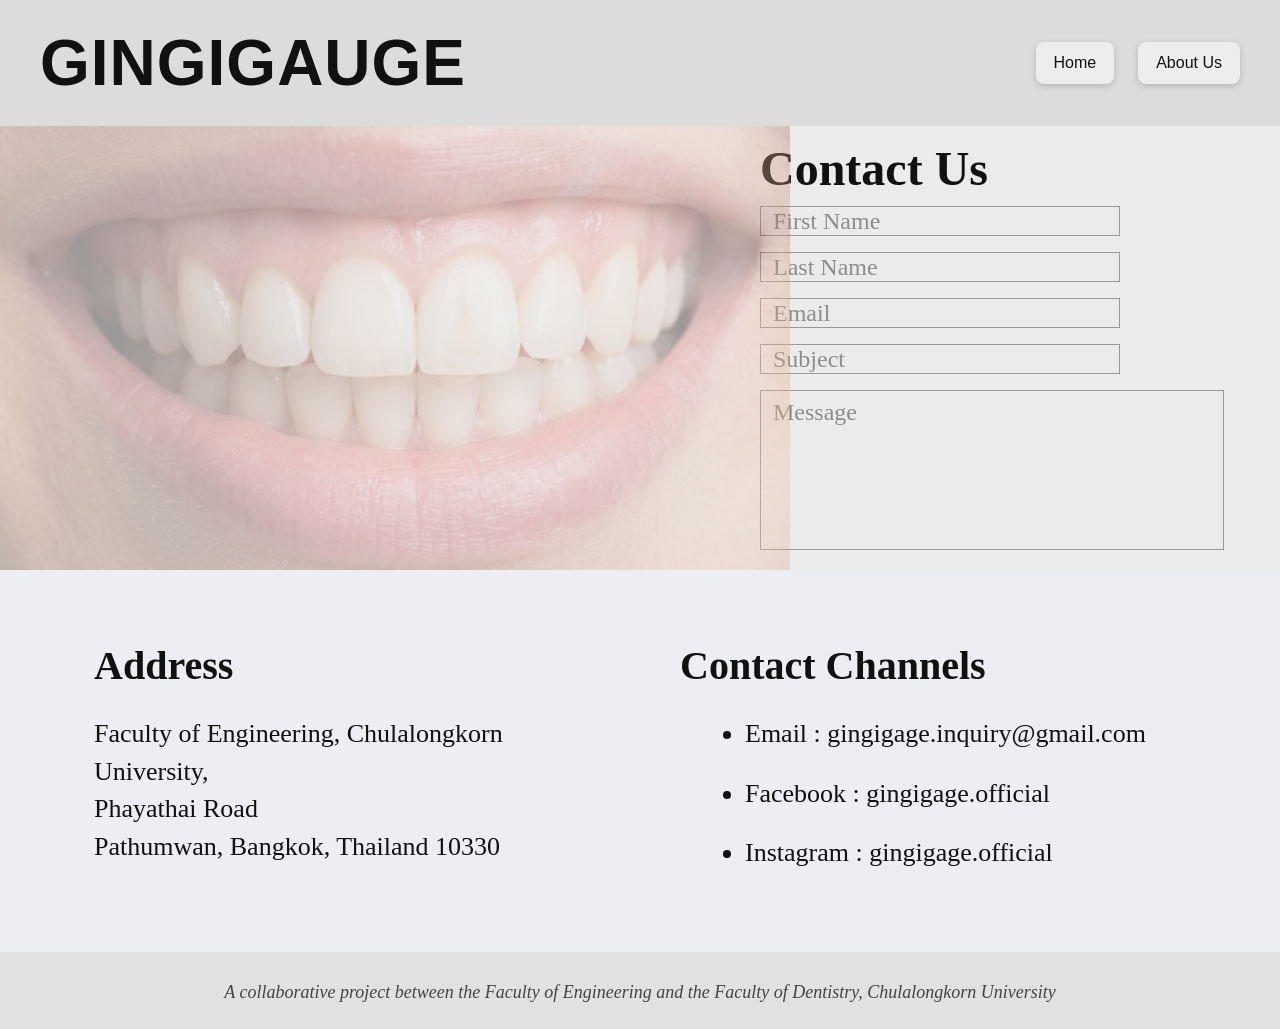
==== frontend/contact.html @ 5ba9ff5b "Initial Software Development Commit" ====
<!DOCTYPE html>
<html lang="en">
<head>
  <meta charset="UTF-8" />
  <meta name="viewport" content="width=device-width, initial-scale=1.0" />
  <title>GINGIGAGUE - Contact</title>
  <style>
    * {
      margin: 0;
      padding: 0;
      box-sizing: border-box;
    }

    body {
      font-family: Arial, Helvetica, sans-serif;
      background-color: #e9e9e9;
      color: #111;
    }

    .page {
      width: 100%;
      min-height: 100vh;
      background-color: #e6e6e6;
    }

    /* Navbar */
    .navbar {
      display: flex;
      justify-content: space-between;
      align-items: center;
      padding: 0px 40px;
      background-color: #dcdcdc;
      height: 126px;
    }


    .logo {
      font-size: 64px;
      font-weight: 900;
      letter-spacing: 1px;
      line-height: 1;
    }

    .nav-buttons {
      display: flex;
      gap: 24px;
    }

    .nav-buttons a {
      text-decoration: none;
      color: #111;
      background-color: #ededed;
      padding: 12px 18px;
      border-radius: 8px;
      font-size: 16px;
      box-shadow: 0 2px 6px rgba(0, 0, 0, 0.18);
      transition: transform 0.2s ease;
    }

    .nav-buttons a:hover {
      transform: scale(1.05);
    }

    .nav-buttons a:active {
      transform: scale(0.95);
      box-shadow: 0 2px 6px rgba(0, 0, 0, 0.2);
    }

    /* Top contact section */
    .contact-top {
      display: grid;
      grid-template-columns: 55% 45%;
      align-items: stretch;      
      background-color: #ebebeb;
      height: 444px;
    }

    .contact-image img {
      width: 790px;
      height: 444px;
      object-fit: cover;
      display: block;
      opacity: 0.35;
    }

    .contact-form-wrapper {
      padding: 15px 56px 28px;
      display: flex;
      align-items: flex-start;
      justify-content: flex-start;
    }

    .contact-form-box {
      width: 100%;
      max-width: 520px;
    }

    .contact-form-box h1 {
      font-family: Georgia, "Times New Roman", serif;
      font-size: 48px;
      font-weight: 700;
      margin-bottom: 10px;
    }

    .contact-form {
      display: flex;
      flex-direction: column;
      gap: 16px;
    }

    .contact-form input,
    .contact-form textarea {
      width: 100%;
      border: 1px solid #9a9a9a;
      background-color: transparent;
      font-family: Georgia, "Times New Roman", serif;
      font-size: 24px;
      color: #333;
      padding: 8px 12px;
      outline: none;
    }

    .contact-form input {
      height: 30px;
      max-width: 360px;
    }

    .contact-form textarea {
      height: 160px;
      resize: none;
      max-width: 520px;
    }

    .contact-form input::placeholder,
    .contact-form textarea::placeholder {
      color: #8d8d8d;
    }

    /* Bottom info section */
    .contact-bottom {
      display: grid;
      grid-template-columns: 1fr 1fr;
      gap: 80px;
      background-color: #eceef3;
      padding: 72px 94px 110px;
      height: 382px;
    }

    .info-block h2 {
      font-family: Georgia, "Times New Roman", serif;
      font-size: 40px;
      font-weight: 700;
      margin-bottom: 26px;
      color: #111;
    }

    .info-block p,
    .info-block li {
      font-family: Georgia, "Times New Roman", serif;
      font-size: 26px;
      line-height: 1.45;
      color: #111;
    }

    .channels-list {
      padding-left: 65px;
      display: flex;
      flex-direction: column;
      gap: 22px;
    }

    /* Footer */
    .footer {
      background-color: #e1e1e1;
      text-align: center;
      font-family: Georgia, "Times New Roman", serif;
      font-style: italic;
      font-size: 18px;
      color: #444;
      padding: 30px 20px 26px;
    }

    /* Responsive */
    @media (max-width: 1100px) {
      .logo {
        font-size: 48px;
      }

      .contact-top {
        grid-template-columns: 1fr;
      }

      .contact-form-wrapper {
        padding: 36px 28px 42px;
      }

      .contact-bottom {
        grid-template-columns: 1fr;
        gap: 48px;
        padding: 56px 32px 72px;
      }
    }

    @media (max-width: 768px) {
      .navbar {
        height: auto;
        padding: 20px 24px;
        flex-direction: column;
        gap: 18px;
      }

      .logo {
        font-size: 38px;
        text-align: center;
      }

      .nav-buttons {
        gap: 16px;
      }

      .nav-buttons a {
        font-size: 20px;
        padding: 12px 24px;
      }

      .contact-form-box h1 {
        font-size: 38px;
      }

      .contact-form input,
      .contact-form textarea {
        font-size: 20px;
      }

      .contact-form input {
        max-width: 100%;
      }

      .contact-form textarea {
        max-width: 100%;
      }

      .info-block h2 {
        font-size: 34px;
      }

      .info-block p,
      .info-block li {
        font-size: 22px;
      }

      .footer {
        font-size: 15px;
      }
    }
  </style>
</head>
<body>
  <div class="page">
    <header class="navbar">
      <div class="logo">GINGIGAUGE</div>
      <nav class="nav-buttons">
        <a href="home.html">Home</a>
        <a href="about.html">About Us</a>
      </nav>                  
    </header>

    <section class="contact-top">
      <div class="contact-image">
        <img src="images/Smile.png" alt="Smiling teeth">
      </div>

      <div class="contact-form-wrapper">
        <div class="contact-form-box">
          <h1>Contact Us</h1>

          <form class="contact-form">
            <input type="text" placeholder="First Name" />
            <input type="text" placeholder="Last Name" />
            <input type="email" placeholder="Email" />
            <input type="text" placeholder="Subject" />
            <textarea placeholder="Message"></textarea>
          </form>
        </div>
      </div>
    </section>

    <section class="contact-bottom">
      <div class="info-block">
        <h2>Address</h2>
        <p>
          Faculty of Engineering, Chulalongkorn University,<br>
          Phayathai Road<br>
          Pathumwan, Bangkok, Thailand 10330
        </p>
      </div>

      <div class="info-block">
        <h2>Contact Channels</h2>
        <ul class="channels-list">
          <li>Email : gingigage.inquiry@gmail.com</li>
          <li>Facebook : gingigage.official</li>
          <li>Instagram : gingigage.official</li>
        </ul>
      </div>
    </section>

    <footer class="footer">
      A collaborative project between the Faculty of Engineering and the Faculty of Dentistry, Chulalongkorn University
    </footer>
  </div>
</body>
</html>
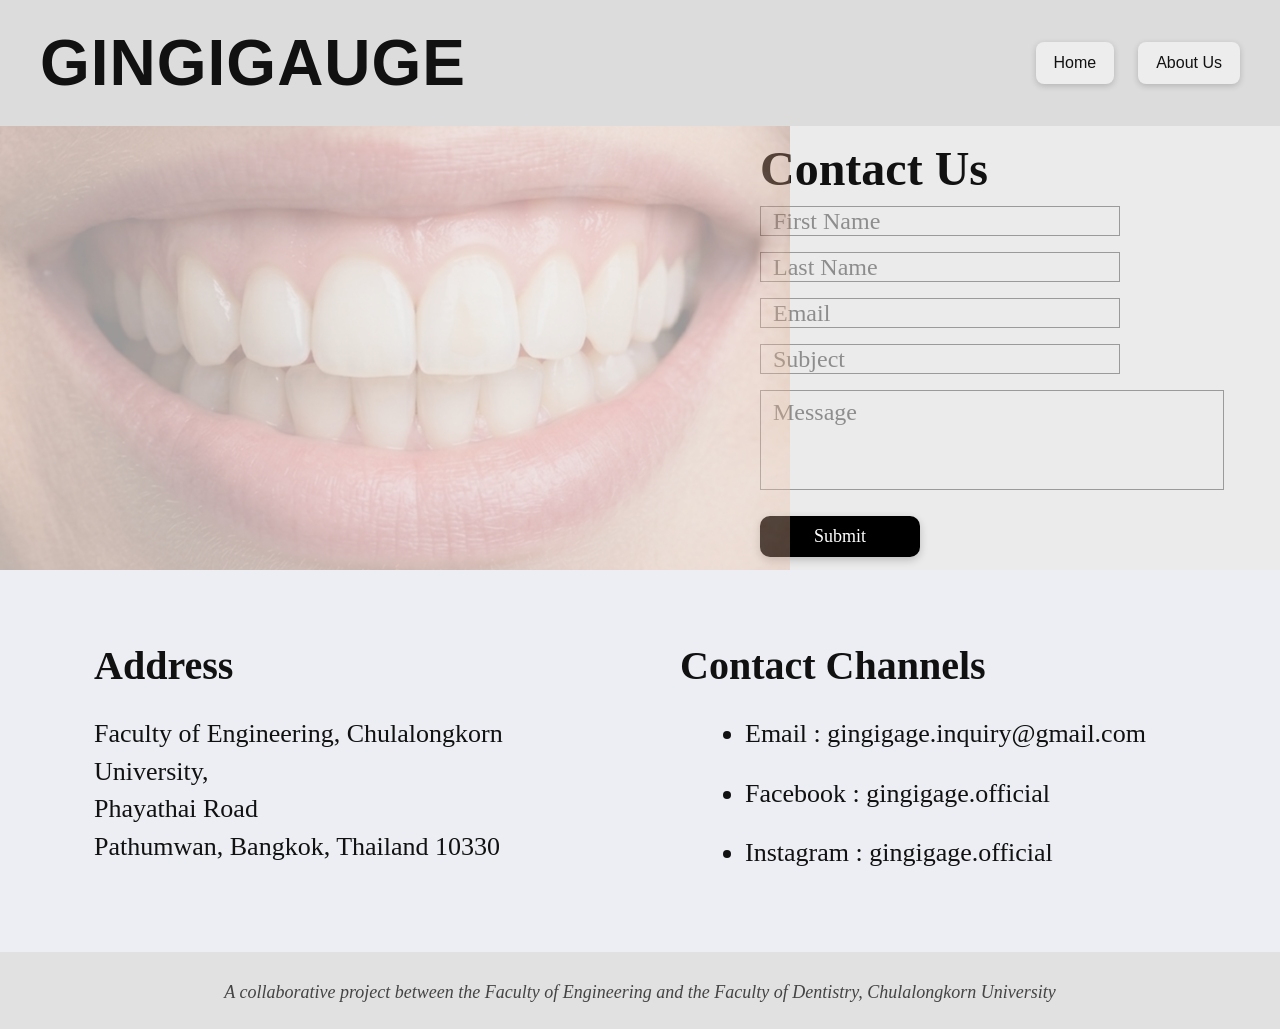
==== commit 896a2245: "Updating" ====
--- a/frontend/contact.html
+++ b/frontend/contact.html
@@ -4,256 +4,7 @@
   <meta charset="UTF-8" />
   <meta name="viewport" content="width=device-width, initial-scale=1.0" />
   <title>GINGIGAGUE - Contact</title>
-  <style>
-    * {
-      margin: 0;
-      padding: 0;
-      box-sizing: border-box;
-    }
-
-    body {
-      font-family: Arial, Helvetica, sans-serif;
-      background-color: #e9e9e9;
-      color: #111;
-    }
-
-    .page {
-      width: 100%;
-      min-height: 100vh;
-      background-color: #e6e6e6;
-    }
-
-    /* Navbar */
-    .navbar {
-      display: flex;
-      justify-content: space-between;
-      align-items: center;
-      padding: 0px 40px;
-      background-color: #dcdcdc;
-      height: 126px;
-    }
-
-
-    .logo {
-      font-size: 64px;
-      font-weight: 900;
-      letter-spacing: 1px;
-      line-height: 1;
-    }
-
-    .nav-buttons {
-      display: flex;
-      gap: 24px;
-    }
-
-    .nav-buttons a {
-      text-decoration: none;
-      color: #111;
-      background-color: #ededed;
-      padding: 12px 18px;
-      border-radius: 8px;
-      font-size: 16px;
-      box-shadow: 0 2px 6px rgba(0, 0, 0, 0.18);
-      transition: transform 0.2s ease;
-    }
-
-    .nav-buttons a:hover {
-      transform: scale(1.05);
-    }
-
-    .nav-buttons a:active {
-      transform: scale(0.95);
-      box-shadow: 0 2px 6px rgba(0, 0, 0, 0.2);
-    }
-
-    /* Top contact section */
-    .contact-top {
-      display: grid;
-      grid-template-columns: 55% 45%;
-      align-items: stretch;      
-      background-color: #ebebeb;
-      height: 444px;
-    }
-
-    .contact-image img {
-      width: 790px;
-      height: 444px;
-      object-fit: cover;
-      display: block;
-      opacity: 0.35;
-    }
-
-    .contact-form-wrapper {
-      padding: 15px 56px 28px;
-      display: flex;
-      align-items: flex-start;
-      justify-content: flex-start;
-    }
-
-    .contact-form-box {
-      width: 100%;
-      max-width: 520px;
-    }
-
-    .contact-form-box h1 {
-      font-family: Georgia, "Times New Roman", serif;
-      font-size: 48px;
-      font-weight: 700;
-      margin-bottom: 10px;
-    }
-
-    .contact-form {
-      display: flex;
-      flex-direction: column;
-      gap: 16px;
-    }
-
-    .contact-form input,
-    .contact-form textarea {
-      width: 100%;
-      border: 1px solid #9a9a9a;
-      background-color: transparent;
-      font-family: Georgia, "Times New Roman", serif;
-      font-size: 24px;
-      color: #333;
-      padding: 8px 12px;
-      outline: none;
-    }
-
-    .contact-form input {
-      height: 30px;
-      max-width: 360px;
-    }
-
-    .contact-form textarea {
-      height: 160px;
-      resize: none;
-      max-width: 520px;
-    }
-
-    .contact-form input::placeholder,
-    .contact-form textarea::placeholder {
-      color: #8d8d8d;
-    }
-
-    /* Bottom info section */
-    .contact-bottom {
-      display: grid;
-      grid-template-columns: 1fr 1fr;
-      gap: 80px;
-      background-color: #eceef3;
-      padding: 72px 94px 110px;
-      height: 382px;
-    }
-
-    .info-block h2 {
-      font-family: Georgia, "Times New Roman", serif;
-      font-size: 40px;
-      font-weight: 700;
-      margin-bottom: 26px;
-      color: #111;
-    }
-
-    .info-block p,
-    .info-block li {
-      font-family: Georgia, "Times New Roman", serif;
-      font-size: 26px;
-      line-height: 1.45;
-      color: #111;
-    }
-
-    .channels-list {
-      padding-left: 65px;
-      display: flex;
-      flex-direction: column;
-      gap: 22px;
-    }
-
-    /* Footer */
-    .footer {
-      background-color: #e1e1e1;
-      text-align: center;
-      font-family: Georgia, "Times New Roman", serif;
-      font-style: italic;
-      font-size: 18px;
-      color: #444;
-      padding: 30px 20px 26px;
-    }
-
-    /* Responsive */
-    @media (max-width: 1100px) {
-      .logo {
-        font-size: 48px;
-      }
-
-      .contact-top {
-        grid-template-columns: 1fr;
-      }
-
-      .contact-form-wrapper {
-        padding: 36px 28px 42px;
-      }
-
-      .contact-bottom {
-        grid-template-columns: 1fr;
-        gap: 48px;
-        padding: 56px 32px 72px;
-      }
-    }
-
-    @media (max-width: 768px) {
-      .navbar {
-        height: auto;
-        padding: 20px 24px;
-        flex-direction: column;
-        gap: 18px;
-      }
-
-      .logo {
-        font-size: 38px;
-        text-align: center;
-      }
-
-      .nav-buttons {
-        gap: 16px;
-      }
-
-      .nav-buttons a {
-        font-size: 20px;
-        padding: 12px 24px;
-      }
-
-      .contact-form-box h1 {
-        font-size: 38px;
-      }
-
-      .contact-form input,
-      .contact-form textarea {
-        font-size: 20px;
-      }
-
-      .contact-form input {
-        max-width: 100%;
-      }
-
-      .contact-form textarea {
-        max-width: 100%;
-      }
-
-      .info-block h2 {
-        font-size: 34px;
-      }
-
-      .info-block p,
-      .info-block li {
-        font-size: 22px;
-      }
-
-      .footer {
-        font-size: 15px;
-      }
-    }
-  </style>
+  <link rel="stylesheet" href="style.css" />
 </head>
 <body>
   <div class="page">
@@ -280,6 +31,7 @@
             <input type="email" placeholder="Email" />
             <input type="text" placeholder="Subject" />
             <textarea placeholder="Message"></textarea>
+            <button type="submit" class="submit-btn">Submit</button>
           </form>
         </div>
       </div>
--- a/frontend/style.css
+++ b/frontend/style.css
@@ -0,0 +1,817 @@
+/* ===== Shared / Global ===== */
+
+* {
+  margin: 0;
+  padding: 0;
+  box-sizing: border-box;
+}
+
+body {
+  font-family: Arial, Helvetica, sans-serif;
+  background-color: #e9e9e9;
+  color: #111;
+}
+
+.page {
+  width: 100%;
+  min-height: 100vh;
+  background-color: #e6e6e6;
+}
+
+/* Navbar */
+.navbar {
+  display: flex;
+  justify-content: space-between;
+  align-items: center;
+  padding: 0px 40px;
+  background-color: #dcdcdc;
+  height: 126px;
+}
+
+.logo {
+  font-size: 64px;
+  font-weight: 900;
+  letter-spacing: 1px;
+  line-height: 1;
+}
+
+/* nav-buttons (home.html, contact.html) */
+.nav-buttons {
+  display: flex;
+  gap: 24px;
+}
+
+.nav-buttons a {
+  text-decoration: none;
+  background-color: #ededed;
+  color: #111;
+  padding: 12px 18px;
+  border-radius: 8px;
+  font-size: 16px;
+  box-shadow: 0 2px 6px rgba(0, 0, 0, 0.18);
+  transition: 0.2s ease;
+}
+
+.nav-buttons a:hover {
+  transform: scale(1.05);
+}
+
+.nav-buttons a:active {
+  transform: scale(0.95);
+  box-shadow: 0 2px 6px rgba(0, 0, 0, 0.2);
+}
+
+/* Footer */
+.footer {
+  background-color: #e1e1e1;
+  text-align: center;
+  font-family: Georgia, "Times New Roman", serif;
+  font-style: italic;
+  font-size: 18px;
+  color: #444;
+  padding: 30px 20px 26px;
+}
+
+
+/* ===== about.html ===== */
+
+/* nav-menu (about.html uses .nav-menu instead of .nav-buttons) */
+.nav-menu {
+  display: flex;
+  gap: 24px;
+}
+
+.nav-menu a {
+  text-decoration: none;
+  background-color: #ededed;
+  color: #111;
+  padding: 12px 18px;
+  border-radius: 8px;
+  font-size: 16px;
+  box-shadow: 0 2px 6px rgba(0, 0, 0, 0.18);
+  transition: 0.2s ease;
+}
+
+.nav-menu a:hover {
+  transform: scale(1.05);
+}
+
+.nav-menu a:active {
+  transform: scale(0.95);
+  box-shadow: 0 2px 6px rgba(0, 0, 0, 0.2);
+}
+
+/* Section 1 */
+.section-one {
+  display: grid;
+  grid-template-columns: 1.05fr 1.35fr;
+  align-items: stretch;
+  background-color: #e7e7e7;
+}
+
+.section-one .left-image,
+.section-one .right-text {
+  height: 365px;
+}
+
+.section-one .left-image img {
+  width: 556px;
+  height: 365px;
+  display: block;
+  object-fit: cover;
+  opacity: 70%;
+}
+
+.section-one .right-text {
+  padding: 10px 56px 30px 0px;
+}
+
+.section-one h1 {
+  font-family: Georgia, "Times New Roman", serif;
+  font-size: 40px;
+  font-weight: 700;
+  margin-bottom: 10px;
+}
+
+.section-one .subtext {
+  font-family: Georgia, "Times New Roman", serif;
+  color: #8a8a8a;
+  font-size: 20px;
+  line-height: 1.25;
+  margin-bottom: 22px;
+}
+
+.section-one h2 {
+  font-family: Georgia, "Times New Roman", serif;
+  font-size: 32px;
+  font-weight: 700;
+  margin-bottom: 6px;
+}
+
+.section-one .desc {
+  font-family: Georgia, "Times New Roman", serif;
+  color: #8a8a8a;
+  font-size: 20px;
+  line-height: 1.25;
+  margin-bottom: 28px;
+}
+
+.kgw-list {
+  display: flex;
+  flex-direction: column;
+  gap: 18px;
+}
+
+.kgw-item {
+  display: grid;
+  grid-template-columns: 300px 1fr;
+  align-items: start;
+  column-gap: 18px;
+}
+
+.kgw-title {
+  font-family: Georgia, "Times New Roman", serif;
+  font-size: 28px;
+  font-weight: 700;
+  color: #4d4d4d;
+  text-align: right;
+}
+
+.kgw-description {
+  font-family: Georgia, "Times New Roman", serif;
+  font-size: 20px;
+  color: #8a8a8a;
+  line-height: 1.3;
+}
+
+/* Section 2 */
+.section-two {
+  display: grid;
+  grid-template-columns: 1.05fr 1fr;
+  align-items: stretch;
+  background-color: #ececf2;
+  height: 394px;
+}
+
+.section-two .left-content {
+  padding: 80px 70px 80px 130px;
+  display: flex;
+  flex-direction: column;
+  justify-content: center;
+}
+
+.section-two h3 {
+  font-size: 48px;
+  font-weight: 900;
+  margin-bottom: 24px;
+  color: #2d2d33;
+}
+
+.section-two p {
+  font-family: Georgia, "Times New Roman", serif;
+  font-size: 20px;
+  line-height: 1.45;
+  color: #8a8a8a;
+  max-width: 650px;
+}
+
+.section-two .right-image img {
+  width: 697px;
+  height: 394px;
+  display: block;
+  object-fit: cover;
+  opacity: 90%;
+}
+
+/* about.html responsive */
+@media (max-width: 1200px) {
+  .logo {
+    font-size: 48px;
+  }
+
+  .nav-menu a {
+    font-size: 20px;
+    padding: 12px 24px;
+  }
+
+  .section-one {
+    grid-template-columns: 1fr;
+  }
+
+  .section-two {
+    grid-template-columns: 1fr;
+  }
+
+  .section-two .left-content {
+    padding: 70px 50px;
+  }
+
+  .section-two h3 {
+    font-size: 56px;
+  }
+}
+
+@media (max-width: 768px) {
+  .navbar {
+    flex-direction: column;
+    gap: 18px;
+    padding: 24px;
+  }
+
+  .logo {
+    font-size: 40px;
+    text-align: center;
+  }
+
+  .nav-menu {
+    gap: 16px;
+  }
+
+  .nav-menu a {
+    font-size: 18px;
+    padding: 10px 18px;
+  }
+
+  .section-one .right-text {
+    padding: 30px 24px;
+  }
+
+  .section-one h1 {
+    font-size: 42px;
+  }
+
+  .section-one .subtext,
+  .section-one .desc,
+  .kgw-description {
+    font-size: 20px;
+  }
+
+  .section-one h2 {
+    font-size: 30px;
+  }
+
+  .kgw-item {
+    grid-template-columns: 1fr;
+    row-gap: 6px;
+  }
+
+  .kgw-title {
+    text-align: left;
+    font-size: 28px;
+  }
+
+  .section-two .left-content {
+    padding: 50px 24px;
+  }
+
+  .section-two h3 {
+    font-size: 44px;
+  }
+
+  .section-two p {
+    font-size: 20px;
+  }
+
+  .footer {
+    font-size: 16px;
+  }
+}
+
+
+/* ===== contact.html ===== */
+
+/* Top contact section */
+.contact-top {
+  display: grid;
+  grid-template-columns: 55% 45%;
+  align-items: stretch;
+  background-color: #ebebeb;
+  height: 444px;
+}
+
+.contact-image img {
+  width: 790px;
+  height: 444px;
+  object-fit: cover;
+  display: block;
+  opacity: 0.35;
+}
+
+.contact-form-wrapper {
+  padding: 15px 56px 28px;
+  display: flex;
+  align-items: flex-start;
+  justify-content: flex-start;
+}
+
+.contact-form-box {
+  width: 100%;
+  max-width: 520px;
+}
+
+.contact-form-box h1 {
+  font-family: Georgia, "Times New Roman", serif;
+  font-size: 48px;
+  font-weight: 700;
+  margin-bottom: 10px;
+}
+
+.contact-form {
+  display: flex;
+  flex-direction: column;
+  gap: 16px;
+}
+
+.contact-form input,
+.contact-form textarea {
+  width: 100%;
+  border: 1px solid #9a9a9a;
+  background-color: transparent;
+  font-family: Georgia, "Times New Roman", serif;
+  font-size: 24px;
+  color: #333;
+  padding: 8px 12px;
+  outline: none;
+}
+
+.submit-btn {
+  width: 160px;
+  padding: 10px;
+  font-size: 18px;
+  font-family: Georgia, "Times New Roman", serif;
+  background-color: #000;
+  color: #fff;
+  border: none;
+  border-radius: 10px;
+  cursor: pointer;
+  margin-top: 10px;
+  box-shadow: 0 3px 8px rgba(0,0,0,0.2);
+  transition: 0.2s ease;
+}
+
+.submit-btn:hover {
+  transform: scale(1.05);
+}
+
+.submit-btn:active {
+  transform: scale(0.95);
+}
+
+.contact-form input {
+  height: 30px;
+  max-width: 360px;
+}
+
+.contact-form textarea {
+  height: 100px;
+  resize: none;
+  max-width: 520px;
+}
+
+.contact-form input::placeholder,
+.contact-form textarea::placeholder {
+  color: #8d8d8d;
+}
+
+/* Bottom info section */
+.contact-bottom {
+  display: grid;
+  grid-template-columns: 1fr 1fr;
+  gap: 80px;
+  background-color: #eceef3;
+  padding: 72px 94px 110px;
+  height: 382px;
+}
+
+.info-block h2 {
+  font-family: Georgia, "Times New Roman", serif;
+  font-size: 40px;
+  font-weight: 700;
+  margin-bottom: 26px;
+  color: #111;
+}
+
+.info-block p,
+.info-block li {
+  font-family: Georgia, "Times New Roman", serif;
+  font-size: 26px;
+  line-height: 1.45;
+  color: #111;
+}
+
+.channels-list {
+  padding-left: 65px;
+  display: flex;
+  flex-direction: column;
+  gap: 22px;
+}
+
+/* contact.html responsive */
+@media (max-width: 1100px) {
+  .logo {
+    font-size: 48px;
+  }
+
+  .contact-top {
+    grid-template-columns: 1fr;
+  }
+
+  .contact-form-wrapper {
+    padding: 36px 28px 42px;
+  }
+
+  .contact-bottom {
+    grid-template-columns: 1fr;
+    gap: 48px;
+    padding: 56px 32px 72px;
+  }
+}
+
+@media (max-width: 768px) {
+  .navbar {
+    height: auto;
+    padding: 20px 24px;
+    flex-direction: column;
+    gap: 18px;
+  }
+
+  .logo {
+    font-size: 38px;
+    text-align: center;
+  }
+
+  .nav-buttons {
+    gap: 16px;
+  }
+
+  .nav-buttons a {
+    font-size: 20px;
+    padding: 12px 24px;
+  }
+
+  .contact-form-box h1 {
+    font-size: 38px;
+  }
+
+  .contact-form input,
+  .contact-form textarea {
+    font-size: 20px;
+  }
+
+  .contact-form input {
+    max-width: 100%;
+  }
+
+  .contact-form textarea {
+    max-width: 100%;
+  }
+
+  .info-block h2 {
+    font-size: 34px;
+  }
+
+  .info-block p,
+  .info-block li {
+    font-size: 22px;
+  }
+
+  .footer {
+    font-size: 15px;
+  }
+}
+
+
+/* ===== home.html ===== */
+
+/* home.html navbar has different padding */
+.hero ~ .navbar,
+.home-page .navbar {
+  padding: 10px 40px;
+}
+
+/* Hero */
+.hero {
+  text-align: center;
+  padding: 36px 20px 60px;
+  background-color: #efefef;
+}
+
+.hero h1 {
+  font-size: 64px;
+  font-weight: 900;
+  margin-bottom: 18px;
+}
+
+.hero p {
+  font-family: Georgia, "Times New Roman", serif;
+  font-size: 24px;
+  margin-bottom: 28px;
+}
+
+.hero-actions {
+  display: flex;
+  justify-content: center;
+  gap: 22px;
+}
+
+.btn {
+  border: none;
+  border-radius: 10px;
+  padding: 14px 24px;
+  font-size: 18px;
+  cursor: pointer;
+  box-shadow: 0 3px 8px rgba(0, 0, 0, 0.22);
+  transition: 0.2s ease;
+}
+
+.btn:hover {
+  transform: scale(1.05);
+}
+
+.btn:active {
+  transform: scale(0.95);
+  box-shadow: 0 2px 6px rgba(0, 0, 0, 0.2);
+}
+
+.btn-dark {
+  background-color: #000;
+  color: #fff;
+}
+
+.btn-light {
+  background-color: #dddddd;
+  color: #111;
+}
+
+/* Upload Modal */
+.upload-modal {
+  display: none;
+  position: fixed;
+  inset: 0;
+  background-color: rgba(0, 0, 0, 0.35);
+  justify-content: center;
+  align-items: center;
+  z-index: 9999;
+}
+
+.upload-modal-content {
+  width: 360px;
+  background-color: #ffffff;
+  border-radius: 16px;
+  padding: 24px;
+  box-shadow: 0 10px 30px rgba(0, 0, 0, 0.2);
+  position: relative;
+  text-align: center;
+}
+
+.upload-modal-content h2 {
+  margin-bottom: 10px;
+  font-size: 24px;
+}
+
+.upload-modal-content p {
+  margin-bottom: 16px;
+  color: #666;
+  font-size: 14px;
+  line-height: 1.4;
+}
+
+.close-upload {
+  position: absolute;
+  top: 10px;
+  right: 14px;
+  border: none;
+  background: transparent;
+  font-size: 24px;
+  cursor: pointer;
+  color: #666;
+}
+
+.file-input {
+  width: 100%;
+  margin: 10px 0 12px;
+  font-size: 14px;
+}
+
+.selected-file {
+  min-height: 20px;
+  font-size: 14px;
+  color: #444;
+  margin-bottom: 18px;
+  word-break: break-word;
+}
+
+.upload-modal-actions {
+  display: flex;
+  justify-content: center;
+  gap: 12px;
+}
+
+.modal-btn {
+  border: none;
+  border-radius: 10px;
+  padding: 10px 18px;
+  font-size: 14px;
+  cursor: pointer;
+  transition: 0.2s ease;
+}
+
+.modal-btn:hover {
+  transform: scale(1.04);
+}
+
+.modal-btn:active {
+  transform: scale(0.97);
+}
+
+.cancel-btn {
+  background-color: #dddddd;
+  color: #111;
+}
+
+.confirm-btn {
+  background-color: #000;
+  color: #fff;
+}
+
+/* Info section */
+.info-section {
+  background-color: #e9e9e9;
+  padding: 64px 70px 40px;
+}
+
+.info-content {
+  max-width: 1280px;
+  margin: 0 auto;
+  display: flex;
+  justify-content: space-between;
+  align-items: center;
+  gap: 60px;
+}
+
+.info-text {
+  flex: 1;
+  max-width: 480px;
+}
+
+.info-text h2 {
+  font-family: Georgia, "Times New Roman", serif;
+  font-style: italic;
+  font-weight: 700;
+  font-size: 48px;
+  margin-bottom: 16px;
+}
+
+.info-text p {
+  font-family: Georgia, "Times New Roman", serif;
+  font-size: 22px;
+  line-height: 1.45;
+  color: #6a6a6a;
+  margin-bottom: 28px;
+}
+
+.read-more {
+  display: flex;
+  background-color: #666;
+  color: #fff;
+  border: none;
+  border-radius: 10px;
+  padding: 12px 22px;
+  font-size: 16px;
+  cursor: pointer;
+  transition: transform 0.15s ease, box-shadow 0.15s ease;
+  box-shadow: 0 6px 14px rgba(0, 0, 0, 0.2);
+}
+
+.read-more:hover {
+  transform: scale(1.05);
+}
+
+.read-more:active {
+  transform: scale(0.95);
+  box-shadow: 0 2px 6px rgba(0, 0, 0, 0.2);
+}
+
+.image-card {
+  flex: 1;
+  display: flex;
+  justify-content: center;
+}
+
+.image-card img {
+  width: 100%;
+  max-width: 580px;
+  border-radius: 48px;
+  display: block;
+  object-fit: cover;
+  transform: translateX(100px);
+}
+
+/* home.html responsive */
+@media (max-width: 1024px) {
+  .logo {
+    font-size: 40px;
+  }
+
+  .hero h1 {
+    font-size: 52px;
+  }
+
+  .info-content {
+    flex-direction: column;
+    text-align: center;
+  }
+
+  .info-text {
+    max-width: 700px;
+  }
+}
+
+@media (max-width: 768px) {
+  .navbar {
+    flex-direction: column;
+    gap: 18px;
+    text-align: center;
+  }
+
+  .logo {
+    font-size: 34px;
+  }
+
+  .hero h1 {
+    font-size: 42px;
+  }
+
+  .hero p {
+    font-size: 20px;
+  }
+
+  .hero-actions {
+    flex-direction: column;
+    align-items: center;
+  }
+
+  .info-section {
+    padding: 48px 24px 30px;
+  }
+
+  .info-text h2 {
+    font-size: 38px;
+  }
+
+  .info-text p {
+    font-size: 20px;
+  }
+
+  .image-card img {
+    border-radius: 28px;
+  }
+
+  .footer {
+    font-size: 15px;
+  }
+
+  .upload-modal-content {
+    width: 90%;
+  }
+}
